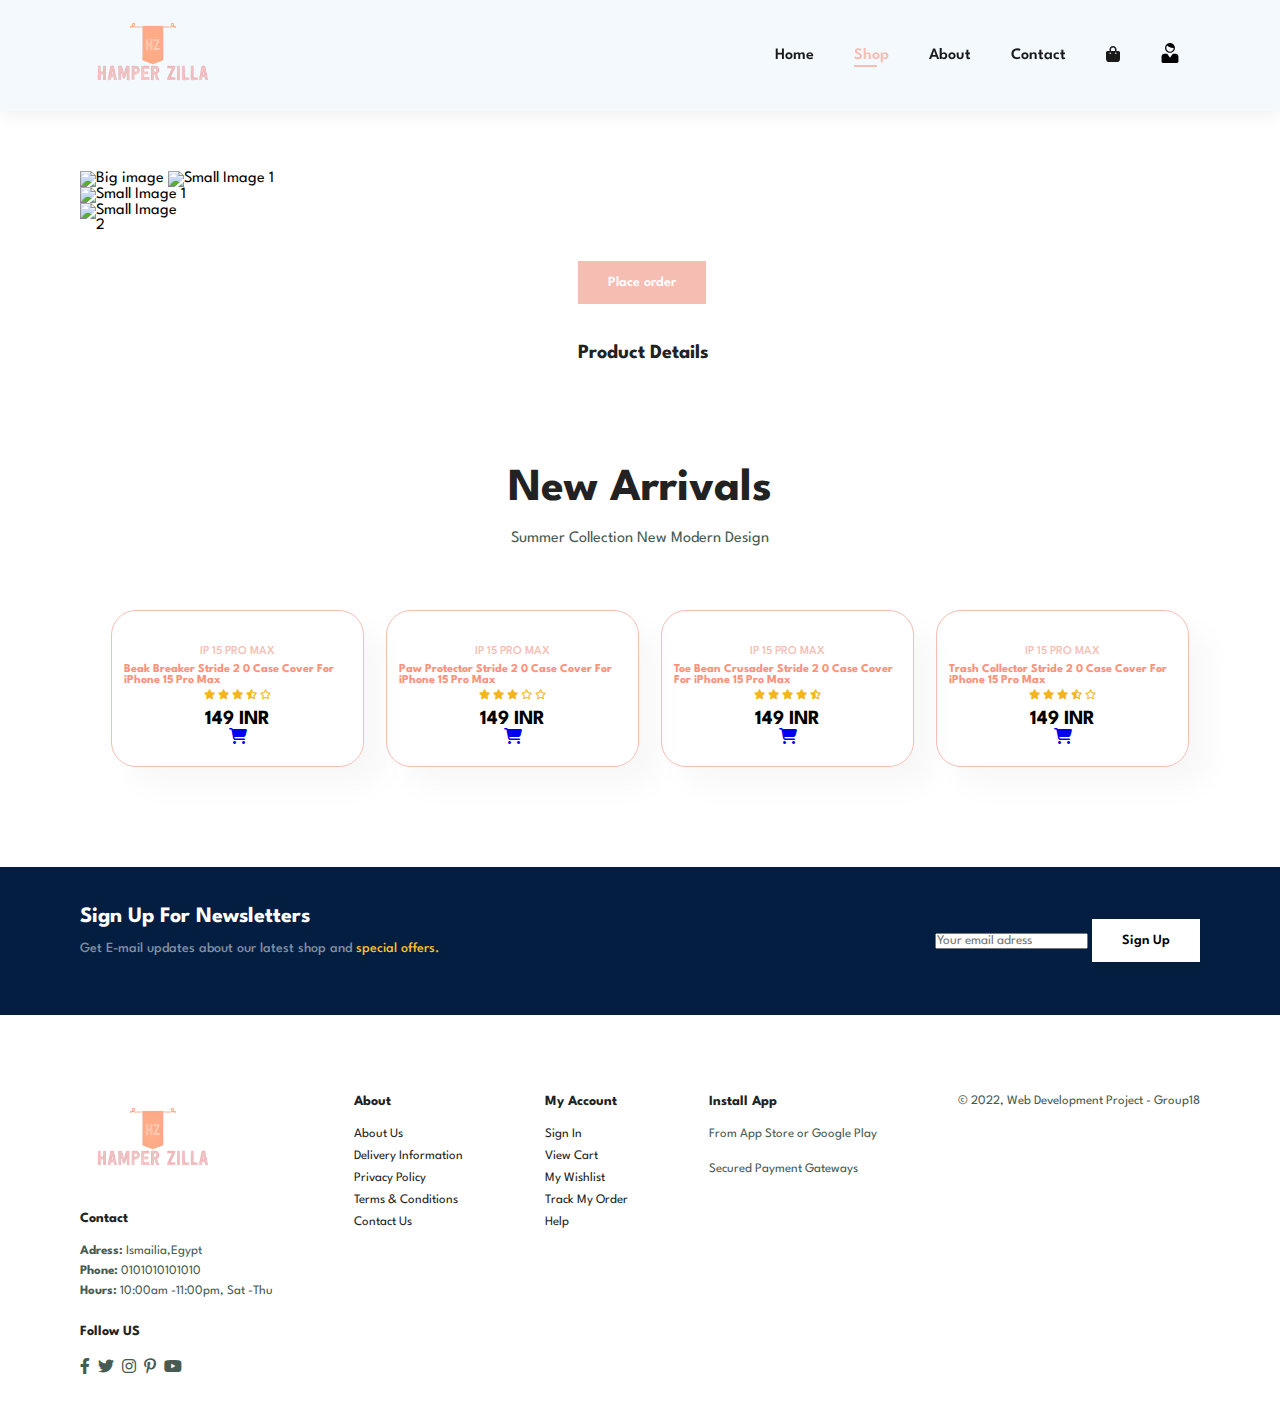
==== sproduct.html @ e601356d "fist move" ====
<!DOCTYPE html>
<html lang="en">
<!-- =================================================================================== -->
<!--        Home Page   -->
<!-- =================================================================================== -->

<head>
  <meta charset="UTF-8" />
  <meta http-equiv="X-UA-Compatible" content="IE=edge" />
  <meta name="viewport" content="width=device-width, initial-scale=1.0" />
  <title>wrapcase</title>
  <!-- Font Awesome Library -->
  <!-- <link rel="stylesheet" href="https://cdnjs.cloudflare.com/ajax/libs/font-awesome/6.2.1/css/all.min.css" /> -->
  <link rel="stylesheet" href="css/all.min.css" />
  <!-- Css -->
  <link rel="stylesheet" href="style.css" />
  <!--  -->
</head>

<body>
  <header>
    <a href="index.html" class="logo"><img src="img/logo.png" alt="" class="logo" /></a>
    <nav>
      <ul id="navbar">
        <li><a href="index.html">Home</a></li>
        <li><a href="shop.html" class="active">Shop</a></li>
        <li><a href="about.html">About</a></li>
        <li><a href="contact.html">Contact</a></li>
        <li id="lg-bag">
          <a href="cart.html"><i class="fa fa-bag-shopping"></i></a>
        </li>
        <li><a href="login.html"><svg fill="#000000" version="1.1" id="Capa_1" xmlns="http://www.w3.org/2000/svg" xmlns:xlink="http://www.w3.org/1999/xlink" width="20" height="20" viewBox="0 0 575.616 575.616" xml:space="preserve">
          <g>
              <g>
                  <path d="M429.248,141.439C429.248,63.33,365.985,0,287.808,0c-78.109,0-141.439,63.33-141.439,141.439
                      c0,78.11,63.33,141.439,141.439,141.439C365.988,282.878,429.248,219.549,429.248,141.439z M181.727,144.499
                      c0,0-4.079-40.12,24.82-70.72c20.34,20.389,81.261,70.72,187.342,70.72c0,58.498-47.586,106.081-106.081,106.081
                      S181.727,202.994,181.727,144.499z"/>
                  <path d="M45.049,391.68v62.559v80.919c0,22.365,18.136,40.459,40.459,40.459h404.6c22.365,0,40.459-18.097,40.459-40.459v-80.919
                      V391.68c0-44.688-36.193-80.919-80.919-80.919H377.91c-5.07,0-11.46,3.422-14.271,7.639l-70.735,99.982
                      c-2.812,4.22-7.372,4.22-10.184,0l-70.738-99.986c-2.812-4.22-9.202-7.638-14.272-7.638h-71.742
                      C81.319,310.758,45.049,346.991,45.049,391.68z"/>
              </g>
          </g>
          </svg></a></li>
        <a href="#" id="close"><i class="fa-solid fa-xmark"></i></a>
      </ul>
    </nav>
    <div id="mobile">
      <a href="cart.html"><i class="fa fa-bag-shopping"></i></a>
      <i id="bar" class="fas fa-outdent"></i>
    </div>
  </header>

  <!-- ===================== -->
  <!--   Prodetails Section    -->
  <!-- ===================== -->
  <section id="prodetails" class="section-p1">
    <div class="single-pro-image">
        <img id="product-image" src="" alt="Big image">
        <img id="smallimg-1" src="" alt="Small Image 1">
        <div class="small-img-group">
            <div class="small-img-col">
              <img id="smallimg-1" src="" alt="Small Image 1">
              <img id="smallimg-2" src="" alt="Small Image 2">
            </div>
        </div>
    </div>


    <div class="single-pro-details">
      <h4 id="product-name"></h4>
      <h2 id="product-category"></h2>
      <button class="normal" onclick="">Place order</button>
      <h4>Product Details</h4>
      <h2 id="product-discription"></h2>
    </div>
  </section>
  <section id="product1" class="section-p1">
    <h2>New Arrivals</h2>
    <p class="heading">Summer Collection New Modern Design</p>
    <div class="pro-container">
        <div class="pro">
            <img src="img/products/n1.jpg" alt="">
            <div class="des">
                <span>IP 15 PRO MAX</span>
                <h5>Beak Breaker Stride 2 0 Case Cover For iPhone 15 Pro Max</h5>
                <div class="star">
                    <i class="fas fa-star"></i>
                    <i class="fas fa-star"></i>
                    <i class="fas fa-star"></i>
                    <i class="fa-solid fa-star-half-stroke"></i>
                    <i class="fa-regular fa-star"></i>
                </div>
                <h4>149 INR</h4>
                <a href="#"><i class="fa-solid fa-cart-shopping cart"></i></a>
            </div>
        </div>
        <div class="pro">
            <img src="img/products/n2.jpg" alt="">
            <div class="des">
                <span>IP 15 PRO MAX</span>
                <h5>Paw Protector Stride 2 0 Case Cover For iPhone 15 Pro Max</h5>
                <div class="star">
                    <i class="fas fa-star"></i>
                    <i class="fas fa-star"></i>
                    <i class="fas fa-star"></i>
                    <i class="fa-regular fa-star"></i>
                    <i class="fa-regular fa-star"></i>
                </div>
                <h4>149 INR</h4>
                <a href="#"><i class="fa-solid fa-cart-shopping cart"></i></a>
            </div>
        </div>
        <div class="pro">
            <img src="img/products/n3.jpg" alt="">
            <div class="des">
                <span>IP 15 PRO MAX</span>
                <h5>Toe Bean Crusader Stride 2 0 Case Cover For iPhone 15 Pro Max</h5>
                <div class="star">
                    <i class="fas fa-star"></i>
                    <i class="fas fa-star"></i>
                    <i class="fas fa-star"></i>
                    <i class="fas fa-star"></i>
                    <i class="fa-solid fa-star-half-stroke"></i>
                </div>
                <h4>149 INR</h4>
                <a href="#"><i class="fa-solid fa-cart-shopping cart"></i></a>
            </div>
        </div>
        <div class="pro">
            <img src="img/products/n4.jpg" alt="">
            <div class="des">
                <span>IP 15 PRO MAX</span>
                <h5>Trash Collector Stride 2 0 Case Cover For iPhone 15 Pro Max</h5>
                <div class="star">
                    <i class="fas fa-star"></i>
                    <i class="fas fa-star"></i>
                    <i class="fas fa-star"></i>
                    <i class="fa-solid fa-star-half-stroke"></i>
                    <i class="fa-regular fa-star"></i>
                </div>
                <h4>149 INR</h4>
                <a href="#"><i class="fa-solid fa-cart-shopping cart"></i></a>
            </div>
        </div>
  </section>

  <!-- ===================== -->
  <!--   Newsletter    -->
  <!-- ===================== -->
  <section id="newsletter" class="section-p1 section-m1">
    <div class="newstext">
      <h4>Sign Up For Newsletters</h4>
      <p>
        Get E-mail updates about our latest shop and
        <span>special offers.</span>
      </p>
    </div>
    <div class="form">
      <input type="text" placeholder="Your email adress" />
      <a href="login.html">
        <button class="normal">Sign Up</button>
      </a>
    </div>
  </section>

  <!-- ===================== -->
  <!-----       Footer -------->
  <!-- ===================== -->
  <footer class="section-p1">
    <div class="col">
      <img src="img/logo.png" alt="" class="logo" />
      <h4>Contact</h4>
      <p><strong>Adress:</strong> Ismailia,Egypt</p>
      <p><strong>Phone:</strong> 0101010101010</p>
      <p><strong>Hours:</strong> 10:00am -11:00pm, Sat -Thu</p>
      <div class="icon follow">
        <h4>Follow US</h4>
        <i class="fab fa-facebook-f"></i>
        <i class="fab fa-twitter"></i>
        <i class="fab fa-instagram"></i>
        <i class="fab fa-pinterest-p"></i>
        <i class="fab fa-youtube"></i>
      </div>
    </div>
    <div class="col">
      <h4>About</h4>
      <a href="#">About Us</a>
      <a href="#">Delivery Information</a>
      <a href="#">Privacy Policy</a>
      <a href="#">Terms & Conditions</a>
      <a href="#">Contact Us</a>
    </div>
    <div class="col">
      <h4>My Account</h4>
      <a href="#">Sign In</a>
      <a href="#">View Cart</a>
      <a href="#">My Wishlist</a>
      <a href="#">Track My Order</a>
      <a href="#">Help</a>
    </div>
    <div class="col install">
      <h4>Install App</h4>
      <p>From App Store or Google Play</p>
      <div class="row">
        <img src="img/pay/app.jpg" alt="" />
        <img src="img/pay/play.jpg" alt="" />
      </div>
      <p>Secured Payment Gateways</p>
      <img src="img/pay/pay.png" alt="" />
    </div>
    <div class="copyright">
      <p>&copy; 2022, Web Development Project - Group18</p>
    </div>
  </footer>

  <!-- ===================== -->
  <!-----     Replacing images  -------->
  <!-- ===================== -->

  <!-- <script>
    document.getElementById('product-image').src = product.image;
    var smallimg1 = document.getElementById("smallimg-1");
    var smallimg2 = document.getElementById("smallimg-2");
  
    smallimg1.onclick = function () {
      MainImg.src = smallimg1.src;
    };
    smallimg2.onclick = function () {
      MainImg.src = smallimg2.src;
    };
  </script> -->
  <!-- ============================================================================================================ -->
  <script src="script.js"></script>
</body>

</html>
---- style.css ----
@import url("https://fonts.googleapis.com/css2?family=League+Spartan:wght@100;200;300;400;500;600;700;800;900&display=swap");
* {
  margin: 0;
  padding: 0;
  box-sizing: border-box;
  font-family: "League Spartan", sans-serif;
}
a {
  text-decoration: none;
}
ul {
  list-style: none;
}
h1 {
  font-size: 50px;
  line-height: 64px;
  color: #222;
}
h2 {
  font-size: 46px;
  line-height: 54px;
  color: #222;
}
h4 {
  font-size: 20px;
  color: #222;
}
h6 {
  font-weight: 700;
  font-size: 12px;
}
p {
  font-size: 16px;
  color: #465b52;
  margin: 15px 0 20px 0;
}
.section-p1 {
  padding: 40px 80px;
}
.section-m1 {
  margin: 40px 0;
}
button.normal {
  font-size: 14px;
  font-weight: 600;
  color: #000;
  padding: 15px 30px;
  background-color: #fff;
  cursor: pointer;
  outline: none;
  border: none;
  transition: 0.2s;
}
button.white {
  font-size: 13px;
  font-weight: 600;
  color: #fff;
  padding: 11px 18px;
  background-color: transparent;
  cursor: pointer;
  outline: none;
  border: 1px solid #e9ecef;
  transition: 0.2s;
}
.overlay {
  position: absolute;
  left: 0;
  top: 0;
  width: 100%;
  height: 100%;
  background-color: rgb(0 0 0 / 35%);
  z-index:1;
}
.content {
  z-index: 1000;
}
body {
  width: 100%;
}
.logo {
  width: 150px;
}

.container p{
  align-items: center;
  font-size: xx-large;
}
/* =============================================================================================================================*/
/* =============================================================================================================================*/
/*  */
/*                                                Home Page   
/*  */
/* =============================================================================================================================*/
/* =============================================================================================================================*/

/* ======================== */
/* -------   Header ------- */
/* ========================= */

header {
  display: flex;
  align-items: center;
  justify-content: space-between;
  box-shadow: 0 5px 15px rgba(0, 0, 0, 0.06);
  /* background-color: #e3e6f3; */
  background-color: rgb(243 249 252);

  padding: 10px 80px;
  z-index: 999;
  position: sticky;
  top: 0;
  left: 0;
}
#navbar {
  display: flex;
  align-items: center;
  justify-content: center;
  align-content: center;
}
#navbar.active {
  right: 0;
}
#navbar li {
  list-style: none;
  padding: 0 20px;
  position: relative;
}
#navbar li a {
  text-decoration: none;
  color: #1a1a1a;
  font-size: 16px;
  font-weight: 600;
  transition: 0.3s ease;
}
#navbar li a:hover,
#navbar li a.active {
  color: #f6bdb2;
}
#navbar li a.active::after,
#navbar li a:hover::after {
  content: " ";
  width: 30%;
  height: 2px;
  background-color: #f6bdb2;
  position: absolute;
  bottom: -4px;
  left: 20px;
}
#mobile {
  display: none;
  align-items: center;
}
#close {
  display: none;
}
/* ========================= */
/* -----    Hero Section -- */
/* ========================= */
#hero {
  /* background-image: url("../img/hero4.png"); */
  background-image: url("img/home.jpg");
  background-repeat: no-repeat;
  height: 90vh;
  width: 100%;
  background-size: cover;
  background-position: top 25% right 0;
  padding: 0 80px;
  display: flex;
  flex-direction: column;
  align-items: flex-start;
  justify-content: center;
}
#hero h4 {
  margin-bottom: 15px;
}
#hero h2 {
  color: #b09239;
}
#hero h1  {
  color: #b09239;
}
#hero p {
  margin-bottom: 48px;
}
#hero button {
  /* background-image: url(../img/button.png); */
  /* padding: 14px 80px 14px 65px; */
  padding: 14px 60px;
  border: 0;
  /* background-color:transparent; */
  background-color: rgb(243 249 252);
  background-color: rgb(237 248 254 / 96%);
  /* box-shadow: 20px 20px 30px rgb(0 0 0 / 30%); */
  border-radius: 3px;
  color: #f6bdb2;
  background-repeat: no-repeat;
  font-weight: 700;
  font-size: 15px;
  cursor: pointer;
  transition: 0.5s ease;
}
#hero button:hover {
  background-color: #f6bdb2;
  color: #fff;
}
/* ==============================*/
/* -----  Products Section ---- */
/* =============================*/
#product1 {
  text-align: center;
}
.heading {
  margin-bottom: 64px;
}
.pro-container {
  
  display: flex;
  justify-content: space-around;
  padding-left: 20px;
  align-items: stretch;
  flex-wrap: wrap;
}
#product1 button{
  padding: 14px 60px;
  border: 1px solid #f6bdb2;
  background-color: #fb9885;
  box-shadow: 10px 10px 20px #f6bdb2;
  border-radius: 3px;
  color: #ffffff;
  background-repeat: no-repeat;
  font-weight: 700;
  font-size: 15px;
  cursor: pointer;
  transition: 0.5s ease;
}
#product1 button:hover {
  background-color: #ffffff;
  color: #f6bdb2;
}
#product1 .pro {
  width: 23%;
  min-width: 250px;
  padding: 10px 12px;
  border: 1px solid #f6bdb2;
  border-radius: 25px;
  cursor: pointer;
  box-shadow: 20px 20px 30px rgba(0, 0, 0, 0.03);
  transition: 0.3s ease;
  margin-bottom: 20px;
}
#product1 .pro:hover {
  box-shadow: 20px 20px 30px #f6bdb2;
  scale: 1.02;
}
#product1 .pro img {
  width: 100%;
  border-radius: 20px;
}

#product1 .pro .des {
  text-align: start;
  padding: 10px 0;
  position: relative;
  display: flex;
  align-items: center;
  flex-direction: column;
}
#product1 .pro .des span {
  color: #f6bdb2;
  font-weight: 500;
  font-size: 12px;
}
#product1 .pro .des h5 {
  padding-top: 7px;
  font-size: 12px;
  color: #ff917b;
  margin-bottom: 3px;
}

#product1 .pro .des .star {
  color: rgb(243, 181, 25);
  font-size: 10px;
  margin-bottom: 10px;
}
#product1 .pro .des h4 {
  font-size: 20px;
  font-weight: 700;
  color: #000000;
}
/* ==============================*/
/* ---------  Banner ----------- */
/* =============================*/
#banner {
  background-image: url();
  width: 100%;
  height: 40vh;
  background-position: center;
  display: flex;
  flex-direction: column;
  align-items: center;
  justify-content: center;
  position: relative;
}
#banner h4 {
  color: #fff;
  font-size: 16px;
  /* padding: 30px 0; */
  font-weight: 500;
  margin-bottom: 10px;
}
#banner h2 {
  color: #fff;
  font-size: 30px;
  margin-bottom: 10px;
  position: relative;
}
#banner h2 span {
  color: #ef3636;
}
#banner button:hover {
  background-color: #f6bdb2;
  color: #e9ecef;
}
/* ==============================*/
/* -----  Features Section ---- */
/* =============================*/
#sm-banner {
  display: grid;
  grid-template-columns: repeat(2, 1fr);
  gap: 30px;
  padding-bottom: 0;
  margin-bottom: 20px;
  /* display: flex;
  justify-content: space-between;
  flex-wrap: wrap; */
}
#sm-banner .banner-box {
  /* min-width: 550px; */
  height: 50vh;
  background-image: url();
  background-position: center;
  background-size: cover;
  display: flex;
  flex-direction: column;
  align-items: flex-start;
  justify-content: center;
  padding: 30px;
  transition: 0.3s ease;
  color: #e9ecef;
  position: relative;
}
.banner-content {
  display: flex;
  flex-direction: column;
  align-items: flex-start;
  justify-content: center;
  padding: 30px;
  transition: 0.3s ease;
  color: #e9ecef;
}
#sm-banner .banner-box:nth-child(2) {
  background-image: url("");
}
#sm-banner .banner-box:hover {
  scale: 1.01;
}
#sm-banner h4 {
  color: #e9ecef;
  font-size: 20px;
  font-weight: 300;
}
#sm-banner h2 {
  color: #e9ecef;
  font-size: 28px;
  font-weight: 600;
}
#sm-banner .banner-box button {
  margin-top: 18px;
}
#sm-banner .banner-box button:hover {
  background: #f6bdb2;
  border: 1px solid #f6bdb2;
}
#banner3 {
  display: grid;
  grid-template-columns: repeat(3, 1fr);
  column-gap: 20px;
  padding-top: 0;
  /* margin-top: 0; */
}

#banner3 .banner-box {
  /* min-width: 580px; */
  height: 30vh;
  background-image: url();
  background-size: cover;
  background-position: center;
  display: flex;
  flex-direction: column;
  align-items: flex-start;
  justify-content: center;
  padding: 20px;
  transition: 0.3s ease;
  color: #e9ecef;
  position: relative;
}

#banner3 .banner-box:hover {
  scale: 1.01;
}

#banner3 .banner-box:nth-child(2) {
  background-image: url("");
}
#banner3 .banner-box:nth-child(3) {
  background-image: url("");
}
#banner3 h2 {
  color: #e9ecef;
  font-weight: 900;
  font-size: 22px;
}
#banner3 h3 {
  color: #e9ecef;
  font-size: 15px;
  font-weight: 600;
}
/* ==============================*/
/* -----  Newsletters       ---- */
/* =============================*/
#newsletter {
  display: flex;
  align-items: center;
  justify-content: space-between;
  flex-wrap: wrap;
  background-image: url("");
  background-repeat: no-repeat;
  background-position: 20% 30%;
  background-color: #041e42;
}
#newsletter h4 {
  color: #fff;
  font-size: 22px;
  font-weight: 700;
}
#newsletter p {
  color: #818ea0;
  font-size: 14px;
  font-weight: 500;
}
#newsletter p span {
  color: #ffbd27;
}
#newsletter .newsletterbutton{
  display: flex;
}
#newsletter .login button {
  background: #ffffff;
  color: #000000;
  white-space: nowrap;
  border-top-left-radius: 4px;
  border-bottom-left-radius: 4px;
  border-top-right-radius: 4px;
  border-bottom-right-radius: 4px;
  height: 50px;
  margin-right: 10px;
}
#newsletter .signup button {
  background: #f6bdb2;
  color: #fff;
  white-space: nowrap;
  border-top-left-radius: 4px;
  border-bottom-left-radius: 4px;
  border-top-right-radius: 4px;
  border-bottom-right-radius: 4px;
  height: 50px;
}
/* ==============================*/
/* -----------  Footer   ------- */
/* =============================*/
footer {
  display: flex;
  flex-wrap: wrap;
  justify-content: space-between;
  /* align-items: center; */
  padding-bottom: 20px !important;
}
footer .col {
  display: flex;
  flex-direction: column;
  align-items: flex-start;
  margin-bottom: 20px;
}
footer .logo {
  margin-bottom: 30px;
}
footer h4 {
  font-size: 14px;
  margin-bottom: 20px;
}
footer p {
  font-size: 13px;
  margin: 0 0 8px 0;
}
footer a {
  font-size: 13px;
  text-decoration: none;
  color: #222;
  margin-bottom: 10px;
}
footer .follow {
  margin-top: 20px;
}
footer .follow i {
  color: #465b52;
  margin-right: 4px;
  cursor: pointer;
}
footer .follow i:hover,
footer a:hover {
  color: #f6bdb2;
}

/* =============================================================================================================================*/
/* =============================================================================================================================*/
/*  */
/*                                                Shop Page   
/*  */
/* =============================================================================================================================*/
/* =============================================================================================================================*/

/* ======================== */
/* -------   Header ------- */
/* ========================= */
#page-header {
  background-image: url("img/banner/b1.jpg");
  width: 100%;
  height: 40vh;
  background-size: cover;
  display: flex;
  justify-content: center;
  text-align: center;
  flex-direction: column;
  padding: 14px;
}
#page-header h2,
#page-header p {
  color: white;
}
#paginition {
  text-align: center;
}
#paginition a {
  text-decoration: none;
  background-color: #f6bdb2;
  padding: 15px 20px;
  border-radius: 4px;
  color: white;
  font-weight: 600;
}
#paginition a i {
  font-size: 16px;
  font-weight: 600;
}
/* =============================================================================================================================*/
/*  */
/*                                                Sproduct.html   
/*  */
/* =============================================================================================================================*/
/* ======================== */
/* -------Single Product ------- */
/* ========================= */
#prodetails {
  display: flex;
  margin-top: 20px;
}

#prodetails .single-pro-image {
  width: 40%;
  margin-right: 50px;
}

.small-img-group {
  display: flex;
  justify-content: space-between;
}

.small-img-col {
  flex-basis: 24%;
  cursor: pointer;
}

#prodetails .single-pro-details {
  width: 50%;
  padding-top: 30px;
}
#prodetails .single-pro-details h4 {
  padding: 40px 0 20px 0;
}
#prodetails .single-pro-details h2 {
  font-size: 26px;
}
#prodetails .single-pro-details select {
  display: block;
  padding: 5px 10px;
  margin-bottom: 10px;
}

#prodetails .single-pro-details input {
  width: 50px;
  height: 47px;
  padding-left: 10px;
  font-size: 16px;
  margin-right: 10px;
}

#prodetails .single-pro-details button {
  background-color: #f6bdb2;
  color: white;
}
#prodetails .single-pro-details :focus {
  outline: none;
}

#prodetails .single-pro-details span {
  line-height: 25px;
}

#product-image {
  width: 80%;
}

#product-smallimg{
  height: 100px;
  width: 100px;
}
















/* =============================================================================================================================*/
/* =============================================================================================================================*/
/*  */
/*                                                Contact Page   
/*  */
/* =============================================================================================================================*/
#contact-details {
  display: flex;
  align-items: center;
  justify-content: space-between;
  padding: 40px 60px;
  gap: 45px;
}
#contact-details .details {
  width: 40;
}
#contact-details .details span,
#form-details form span {
  font-size: 12px;
}
#contact-details .details h2,
#form-details form h2 {
  font-size: 26px;
  line-height: 36px;
  padding: 20px 0;
}
#contact-details .details h3 {
  font-size: 16px;
  padding-bottom: 15px;
}
#contact-details .details li {
  list-style: none;
  display: flex;
  padding: 10px 0;
}
#contact-details .details li i {
  font-size: 14px;
  padding-right: 22px;
}
#contact-details .details li p {
  margin: 0px;
  font-size: 14px;
}
#contact-details .map {
  width: 55%;
  height: 400px;
}
#contact-details .map iframe {
  width: 100%;
  height: 100%;
}
#form-details {
  display: flex;
  justify-content: space-between;
  align-items: center;
  margin: 30px;
  padding: 60px;
  border: 1px solid #e1e1e1;
  gap: 30px;
}

#form-details form {
  width: 65%;
  display: flex;
  flex-direction: column;
  align-items: flex-start;
}
#form-details form input,
#form-details form textarea {
  width: 100%;
  padding: 12px 15px;
  outline: none;
  margin-bottom: 20px;
  border: 1px solid #e1e1e1;
}
#form-details form button {
  background-color: #f6bdb2;
  color: #fff;
}
#form-details .people div {
  padding-bottom: 20px;
  display: flex;
  align-items: flex-end;
  margin-bottom: 32px;
  justify-content: center;
}
#form-details .people div img {
  width: 20%;
  object-fit: cover;
  margin-right: 15px;
}
#form-details .people div p {
  margin: 0;
  font-size: 13px;
  line-height: 1.3;
}

#form-details.people div p span {
  display: block;
  font-size: 16px;
  font-weight: 600;
  color: #000;
}

/* =============================================================================================================================*/
/* =============================================================================================================================*/
/*  */
/*                                                Responsive   
/*  */
/* =============================================================================================================================*/
/* =============================================================================================================================*/

@media (max-width: 1024px) {
  #product1 .pro {
    min-width: 230px;
    width: 45%;
  }
  #prodetails {
    display: flex;
    flex-direction: column;
    /* align-items: center; */
    width: 100%;
  }

  #prodetails .single-pro-image {
    width: 80%;
    margin-right: 0px;
    margin-bottom: 30px;
  }

  #prodetails .single-pro-details {
    width: 100%;
  }
  #prodetails .single-pro-details h6 {
    font-size: 16px;
  }
  #prodetails .single-pro-details h4 {
    font-size: 32px;
  }
  /* contact */
  #contact-details {
    flex-direction: column;
  }
  #contact-details .details {
    width: 100%;
    margin-bottom: 30px;
  }
  #contact-details .map {
    width: 100%;
  }
  #form-details {
    margin: 10px;
    padding: 40px;
    flex-wrap: wrap;
  }
  #form-details form {
    width: 80%;
    margin-bottom: 30px;
  }
  #form-details .people {
    margin-top: 30px;
  }
  #form-details .people div {
    margin-bottom: 32px;
    display: flex;
    gap: 30px;
    align-items: center;
  }
  #form-details .people div:last-child {
    margin-bottom: 0;
  }
  #form-details .people div img {
    margin-bottom: 14px;
    width: 20%;
  }
  #form-details .people div p {
    line-height: 1.4;
  }
}
/* ===================================================================== */
/*                                Medium Screens */
/* =======================================================================*/
@media (max-width: 890px) {
  .section-p1 {
    padding: 40px;
  }
  #hero {
    padding: 0px 10px 200px;
    background-image: url("img/home midtomob.jpg");
  }
  #navbar {
    display: flex;
    flex-direction: column;
    align-items: flex-start;
    justify-content: flex-start;
    position: fixed;
    top: 0;
    right: -300px;
    background-color: #e4ebf4;
    height: 100vh;
    width: 300px;
    box-shadow: 0 40px 60px rgba(0, 0, 0, 0.1);
    padding: 80px 0 0 10px;
    transition: 0.3s;
  }
  #navbar li {
    margin-bottom: 25px;
  }
  #mobile {
    display: flex;
    align-items: center;
  }
  #mobile i {
    color: #1a1a1a;
    font-size: 24px;
    padding-left: 20px;
    cursor: pointer;
  }
  #close {
    display: initial;
    position: absolute;
    top: 30px;
    left: 20px;
    color: #222;
    font-size: 24px;
  }
  #lg-bag {
    display: none;
  }
  #hero {
    padding: 0px 10px 200px;
    background-image: url("img/home mid.jpg");
  }
  #feature {
    grid-template-columns: repeat(3, 1fr);
    justify-content: center;
  }
  /* .pro-container {
    grid-template-columns: repeat(2, 1fr);
    column-gap: 32px;
  } */
  #product1 .pro {
    min-width: 45%;
  }
  #banner {
    height: 30vh;
  }
  #sm-banner {
    /* min-width: 100%;
    height: 30vh; */

    grid-template-columns: repeat(1, 1fr);
    row-gap: 10px;
    /* height: 20vh; */
  }
  #sm-banner .banner-box {
    height: 30vh;
  }
  #banner3 {
    /* padding: 0 40px; */
    grid-template-columns: repeat(2, 1fr);
    column-gap: 10px;
    row-gap: 10px;
  }
  #newsletter {
    flex-direction: column;
    text-align: center;
  }
  #newsletter .form {
    /* display: flex; */
    width: 70%;
  }
  /********************************************************/
  /*****************   Product page        ****************/
  /********************************************************/
  #prodetails {
    display: flex;
    flex-direction: column;
    /* align-items: center; */
    width: 100%;
  }

  #prodetails .single-pro-image {
    width: 95%;
    margin-right: 0px;
  }

  #prodetails .single-pro-details {
    width: 100%;
  }
  #prodetails .single-pro-details h6 {
    font-size: 16px;
  }
  #prodetails .single-pro-details h4 {
    font-size: 32px;
  }
/******************************************************/
  /*****************   Contact page        ****************/
  /********************************************************/
  #form-details {
    padding: 40px;
  }
  #form-details form {
    width: 50%;
  }
  #contact-details {
    flex-direction: column;
  }
  #contact-details .details {
    width: 100%;
    margin-bottom: 30px;
  }
  #contact-details .map {
    width: 100%;
  }
  #form-details {
    margin: 10px;
    padding: 40px;
    flex-wrap: wrap;
    margin-top: 48px;
  }
  #form-details form {
    width: 100%;
    margin-bottom: 30px;
  }
  #form-details .people {
    margin-top: 30px;
  }
  #form-details .people div {
    margin-bottom: 16px;
    display: flex;
    gap: 30px;
    align-items: center;
  }
  #form-details .people div:last-child {
    margin-bottom: 0;
  }
  #form-details .people div img {
    margin-bottom: 14px;
    width: 20%;
  }
  #form-details .people div p {
    line-height: 1.4;
  }
}
/* ===================================================================== */
/*                                Medium to Mobile                       */
/* ======================================================================*/
@media (max-width: 620px) {
  .section-p1 {
    padding: 40px;
  }
  #navbar {
    display: flex;
    flex-direction: column;
    align-items: flex-start;
    justify-content: flex-start;
    position: fixed;
    top: 0;
    right: -300px;
    background-color: #e4ebf4;
    height: 100vh;
    width: 300px;
    box-shadow: 0 40px 60px rgba(0, 0, 0, 0.1);
    padding: 80px 0 0 10px;
    transition: 0.3s;
  }
  #navbar li {
    margin-bottom: 25px;
  }
  #mobile {
    display: flex;
    align-items: center;
  }
  #mobile i {
    color: #1a1a1a;
    font-size: 24px;
    padding-left: 20px;
    cursor: pointer;
  }
  #close {
    display: initial;
    position: absolute;
    top: 30px;
    left: 20px;
    color: #222;
    font-size: 24px;
  }
  #lg-bag {
    display: none;
  }
  #hero {
    padding: 0px 10px 200px;
    background-image: url("img/home midtomob.jpg");
  }
  #feature {
    grid-template-columns: repeat(3, 1fr);
    justify-content: center;
  }
  /* .pro-container {
    grid-template-columns: repeat(2, 1fr);
    column-gap: 32px;
  } */
  #product1 .pro {
    min-width: 45%;
  }
  #banner {
    height: 30vh;
  }
  #sm-banner {
    /* min-width: 100%;
    height: 30vh; */

    grid-template-columns: repeat(1, 1fr);
    row-gap: 10px;
    /* height: 20vh; */
  }
  #sm-banner .banner-box {
    height: 30vh;
  }
  #banner3 {
    /* padding: 0 40px; */
    grid-template-columns: repeat(2, 1fr);
    column-gap: 10px;
    row-gap: 10px;
  }
  #newsletter {
    flex-direction: column;
    text-align: center;
  }
  #newsletter .form {
    /* display: flex; */
    width: 70%;
  }
  /********************************************************/
  /*****************   Product page        ****************/
  /********************************************************/
  #prodetails {
    display: flex;
    flex-direction: column;
    /* align-items: center; */
    width: 100%;
  }

  #prodetails .single-pro-image {
    width: 95%;
    margin-right: 0px;
  }

  #prodetails .single-pro-details {
    width: 100%;
  }
  #prodetails .single-pro-details h6 {
    font-size: 16px;
  }
  #prodetails .single-pro-details h4 {
    font-size: 32px;
  }
  /********************************************************/
  /*****************   Contact page        ****************/
  /********************************************************/
  #form-details {
    padding: 40px;
  }
  #form-details form {
    width: 50%;
  }
  #contact-details {
    flex-direction: column;
  }
  #contact-details .details {
    width: 100%;
    margin-bottom: 30px;
  }
  #contact-details .map {
    width: 100%;
  }
  #form-details {
    margin: 10px;
    padding: 40px;
    flex-wrap: wrap;
    margin-top: 48px;
  }
  #form-details form {
    width: 100%;
    margin-bottom: 30px;
  }
  #form-details .people {
    margin-top: 30px;
  }
  #form-details .people div {
    margin-bottom: 16px;
    display: flex;
    gap: 30px;
    align-items: center;
  }
  #form-details .people div:last-child {
    margin-bottom: 0;
  }
  #form-details .people div img {
    margin-bottom: 14px;
    width: 20%;
  }
  #form-details .people div p {
    line-height: 1.4;
  }
}
/* ================================================================================= */
/* ---------------                      Mobile              ------------------------ */
/* ==================================================================================*/
@media (max-width: 477px) {
  .pro-container{
    display: grid;
  grid-template-columns: repeat(2, 1fr);
  column-gap: 18px;
  row-gap: 20px;
  }
  .section-p1 {
    padding: 20px;
  }
  header {
    padding: 10px 30px;
  }
  h1 {
    font-size: 38px;
  }
  h2 {
    font-size: 32px;
  }
  #hero h4 {
    font-size: 40px;
  }
  #hero {
    padding: 0px 10px 200px;
    background-image: url("img/home mob.jpg");
  }
  #feature {
    grid-template-columns: repeat(2, 1fr);
    row-gap: 0;
    justify-content: center;
  }

  #product1 .pro {
    width: 90%;
  }
  #banner {
    padding: 10px;
    height: 40vh;
    text-align: center;
  }
  #sm-banner h2 {
    font-size: 20px;
  }
  #sm-banner h4 {
    font-size: 12px;
  }
  #sm-banner button {
    padding: 9px 14px;
  }
  #sm-banner {
    /* min-width: 100%;
    height: 30vh; */

    grid-template-columns: repeat(1, 1fr);
    row-gap: 10px;
    /* height: 20vh; */
  }
  #sm-banner .banner-box {
    height: 25vh;
  }
  #banner3 {
    /* padding: 0 40px; */
    grid-template-columns: repeat(1, 1fr);
    column-gap: 10px;
    row-gap: 10px;
  }
  #banner3 h2 {
    font-size: 20px;
  }
  #newsletter {
    flex-direction: column;
    text-align: center;
  }
  #newsletter p {
    font-size: 16px;
  }
  #newsletter .form {
    /* display: flex; */
    width: 100%;
  }
  footer.copyright {
    text-align: start;
  }

  /********************************************************/
  /*****************   Product page        ****************/
  /********************************************************/

  #prodetails {
    display: flex;
    flex-direction: column;
    /* align-items: center; */
    width: 100%;
  }

  #prodetails .single-pro-image {
    width: 95%;
    margin-right: 0px;
  }

  #prodetails .single-pro-details {
    width: 100%;
  }
  #prodetails .single-pro-details h6 {
    font-size: 16px;
  }
  #prodetails .single-pro-details h4 {
    font-size: 32px;
  }
}
  /********************************************************/
  /*****************   Contact page        ****************/
  /********************************************************/
  #contact-details {
    flex-direction: column;
  }
  #contact-details .details {
    width: 100%;
    margin-bottom: 30px;
  }
  #contact-details .map {
    width: 100%;
  }
  #form-details {
    margin: 10px;
    margin-top: 48px;
    padding: 30px 10px;
    flex-wrap: wrap;
  }
  #form-details form {
    width: 100%;
    margin-bottom: 30px;
  }
  #form-details .people {
    margin-top: 30px;
  }
  #form-details .people div {
    margin-bottom: 32px;
  }
  #form-details .people div:last-child {
    margin-bottom: 0;
  }
  #form-details .people div img {
    margin-bottom: 14px;
    width: 20%;
  }
  #form-details .people div p {
    line-height: 1.4;
  }
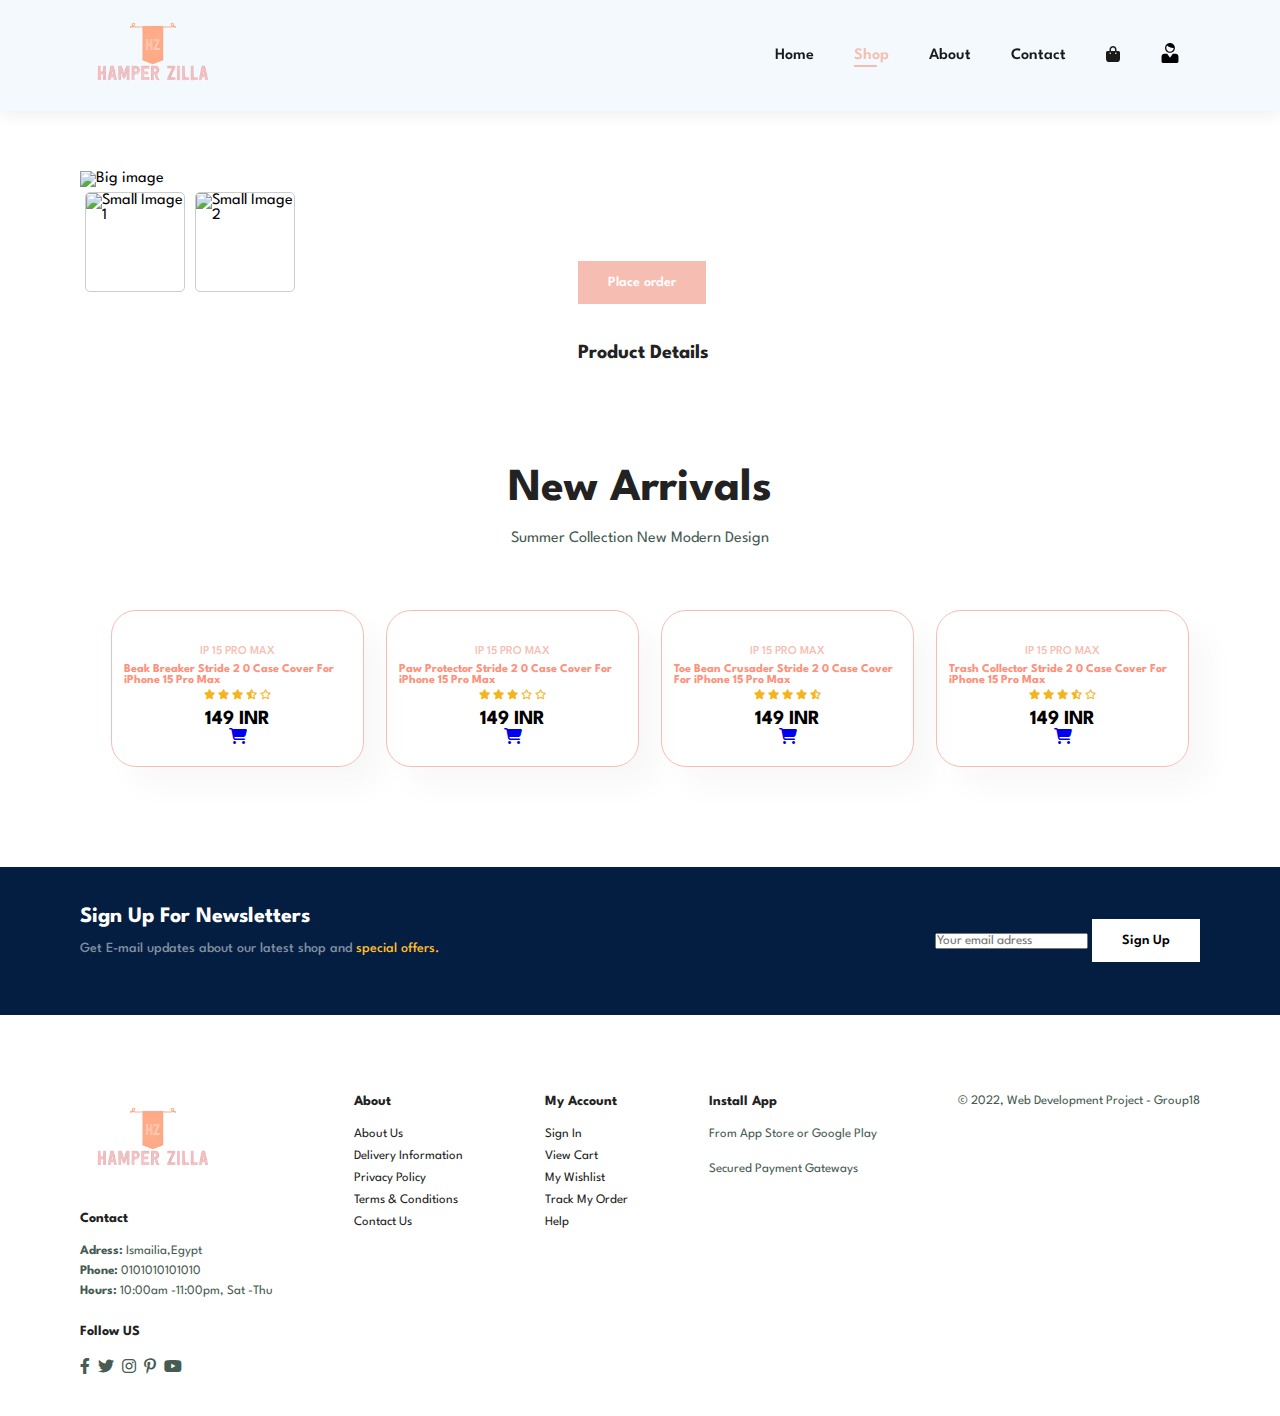
==== commit fc10ce18: "okay" ====
--- a/sproduct.html
+++ b/sproduct.html
@@ -58,7 +58,6 @@
   <section id="prodetails" class="section-p1">
     <div class="single-pro-image">
         <img id="product-image" src="" alt="Big image">
-        <img id="smallimg-1" src="" alt="Small Image 1">
         <div class="small-img-group">
             <div class="small-img-col">
               <img id="smallimg-1" src="" alt="Small Image 1">
@@ -71,6 +70,7 @@
     <div class="single-pro-details">
       <h4 id="product-name"></h4>
       <h2 id="product-category"></h2>
+      <span id="product-price"></span>
       <button class="normal" onclick="">Place order</button>
       <h4>Product Details</h4>
       <h2 id="product-discription"></h2>
@@ -219,8 +219,8 @@
   <!-----     Replacing images  -------->
   <!-- ===================== -->
 
-  <!-- <script>
-    document.getElementById('product-image').src = product.image;
+  <script>
+    var MainImg = document.getElementById("product-image");
     var smallimg1 = document.getElementById("smallimg-1");
     var smallimg2 = document.getElementById("smallimg-2");
   
@@ -230,7 +230,7 @@
     smallimg2.onclick = function () {
       MainImg.src = smallimg2.src;
     };
-  </script> -->
+  </script>
   <!-- ============================================================================================================ -->
   <script src="script.js"></script>
 </body>
--- a/style.css
+++ b/style.css
@@ -582,14 +582,26 @@
 
 .small-img-group {
   display: flex;
+  flex-direction: row;
   justify-content: space-between;
 }
 
 .small-img-col {
   flex-basis: 24%;
+  display: flex;
+  flex-direction: row;
   cursor: pointer;
 }
 
+.small-img-col img {
+  width: 100px;
+  height: 100px;
+  object-fit: cover;
+  margin: 5px;
+  border: 1px solid #ccc;
+  border-radius: 5px;
+  cursor: pointer;
+}
 #prodetails .single-pro-details {
   width: 50%;
   padding-top: 30px;
@@ -623,17 +635,14 @@
 }
 
 #prodetails .single-pro-details span {
-  line-height: 25px;
+  line-height: 40px;
+  font-weight: 500;
 }
 
 #product-image {
   width: 80%;
 }
 
-#product-smallimg{
-  height: 100px;
-  width: 100px;
-}
 
 
 
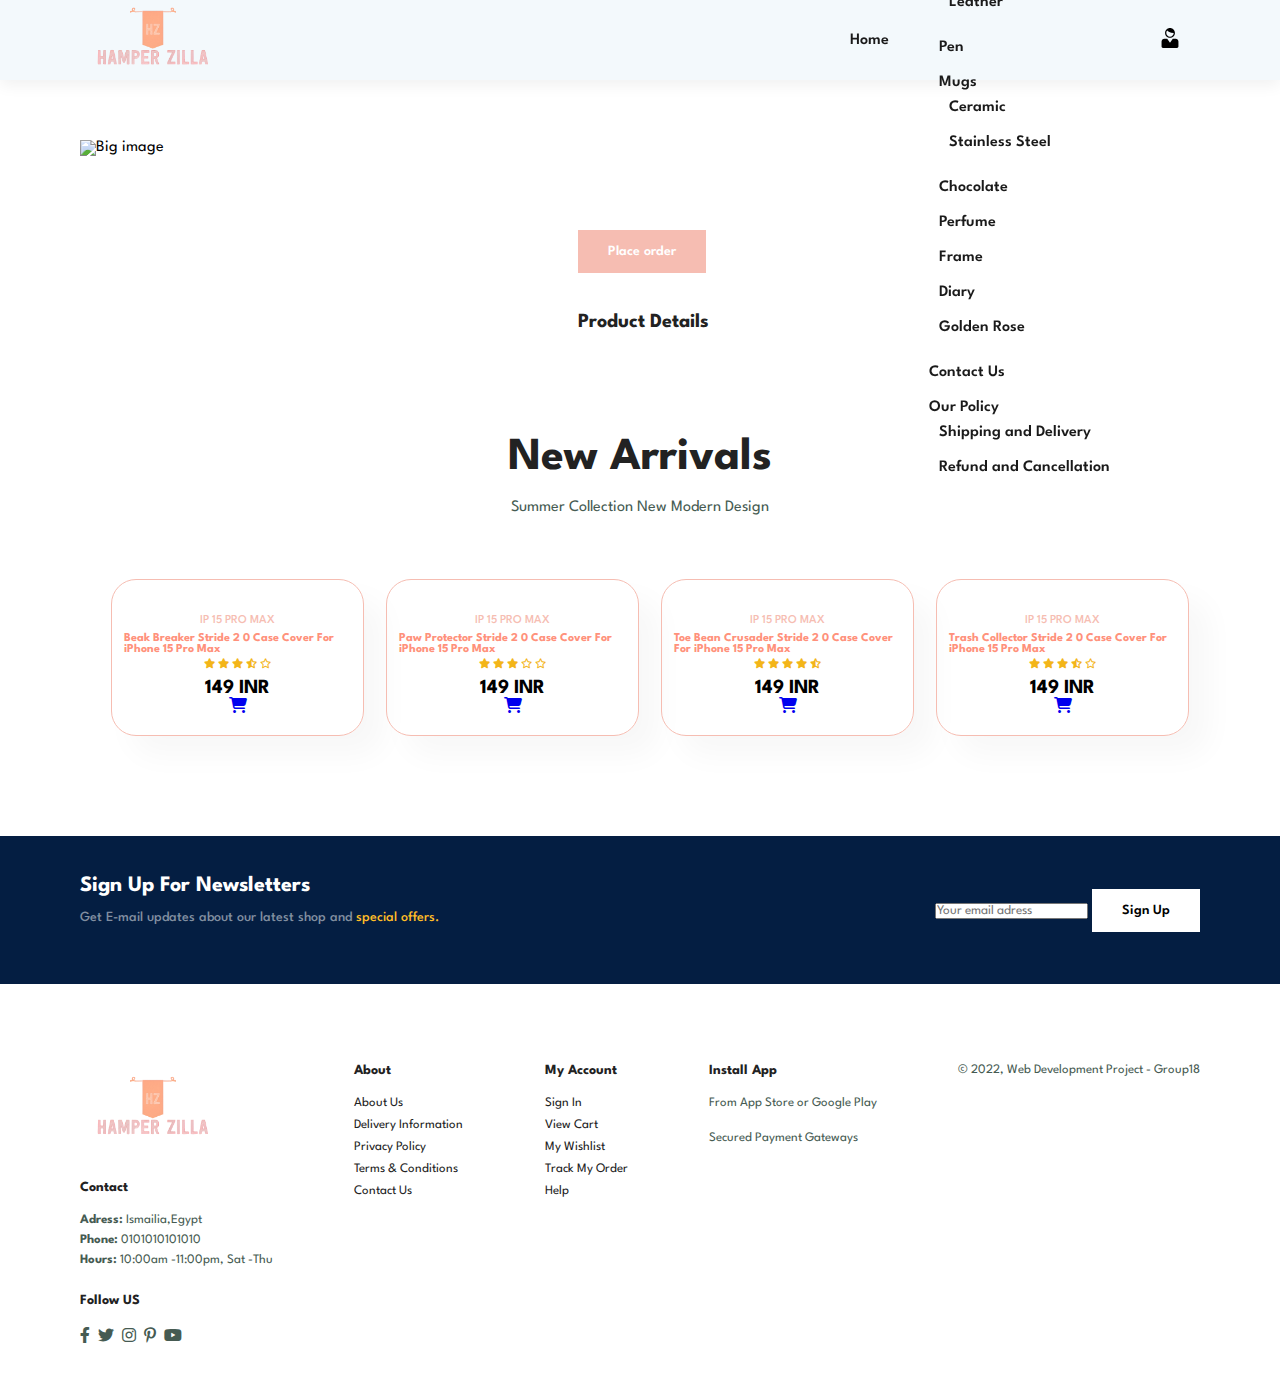
==== commit c04293de: "okk" ====
--- a/sproduct.html
+++ b/sproduct.html
@@ -21,14 +21,68 @@
   <header>
     <a href="index.html" class="logo"><img src="img/logo.png" alt="" class="logo" /></a>
     <nav>
+     
+      
       <ul id="navbar">
         <li><a href="index.html">Home</a></li>
-        <li><a href="shop.html" class="active">Shop</a></li>
-        <li><a href="about.html">About</a></li>
-        <li><a href="contact.html">Contact</a></li>
-        <li id="lg-bag">
-          <a href="cart.html"><i class="fa fa-bag-shopping"></i></a>
-        </li>
+        <ul class="m-menu">
+          <!-- Main Menu Items -->
+          <li class="m-menu__item">
+            <a href="#" class="m-menu__link">All Products</a>
+          </li>
+          <li class="m-menu__item">
+            <a href="#" class="m-menu__link">Combo for Him</a>
+          </li>
+          <li class="m-menu__item">
+            <a href="#" class="m-menu__link">Combo for Her</a>
+          </li>
+          <li class="m-menu__item m-menu__item--has-submenu">
+            <a href="#" class="m-menu__link">Addons</a>
+            <!-- Submenu for Addons -->
+            <ul class="m-sub-menu">
+              <li class="m-sub-menu__item"><a href="#" class="m-menu__link">Addons</a></li>
+              <li class="m-sub-menu__item"><a href="#" class="m-menu__link">Wallets</a></li>
+              <li class="m-sub-menu__item"><a href="#" class="m-menu__link">Bottle</a></li>
+              <li class="m-sub-menu__item"><a href="#" class="m-menu__link">Travel</a></li>
+              <li class="m-sub-menu__item"><a href="#" class="m-menu__link">Sunglasses Cover</a></li>
+              <li class="m-sub-menu__item m-menu__item--has-submenu">
+                <a href="#" class="m-menu__link">Keychain</a>
+                <!-- Submenu for Keychain -->
+                <ul class="m-sub-menu">
+                  <li class="m-sub-menu__item"><a href="#" class="m-menu__link">Metal</a></li>
+                  <li class="m-sub-menu__item"><a href="#" class="m-menu__link">LED</a></li>
+                  <li class="m-sub-menu__item"><a href="#" class="m-menu__link">Leather</a></li>
+                </ul>
+              </li>
+              <li class="m-sub-menu__item"><a href="#" class="m-menu__link">Pen</a></li>
+              <li class="m-sub-menu__item m-menu__item--has-submenu">
+                <a href="#" class="m-menu__link">Mugs</a>
+                <!-- Submenu for Mugs -->
+                <ul class="m-sub-menu">
+                  <li class="m-sub-menu__item"><a href="#" class="m-menu__link">Ceramic</a></li>
+                  <li class="m-sub-menu__item"><a href="#" class="m-menu__link">Stainless Steel</a></li>
+                </ul>
+              </li>
+              <li class="m-sub-menu__item"><a href="#" class="m-menu__link">Chocolate</a></li>
+              <li class="m-sub-menu__item"><a href="#" class="m-menu__link">Perfume</a></li>
+              <li class="m-sub-menu__item"><a href="#" class="m-menu__link">Frame</a></li>
+              <li class="m-sub-menu__item"><a href="#" class="m-menu__link">Diary</a></li>
+              <li class="m-sub-menu__item"><a href="#" class="m-menu__link">Golden Rose</a></li>
+            </ul>
+          </li>
+          <li class="m-menu__item">
+            <a href="#" class="m-menu__link">Contact Us</a>
+          </li>
+          <li class="m-menu__item m-menu__item--has-submenu">
+            <a href="#" class="m-menu__link">Our Policy</a>
+            <!-- Submenu for Our Policy -->
+            <ul class="m-sub-menu">
+              <li class="m-sub-menu__item"><a href="#" class="m-menu__link">Shipping and Delivery</a></li>
+              <li class="m-sub-menu__item"><a href="#" class="m-menu__link">Refund and Cancellation</a></li>
+            </ul>
+          </li>
+        </ul>
+        
         <li><a href="login.html"><svg fill="#000000" version="1.1" id="Capa_1" xmlns="http://www.w3.org/2000/svg" xmlns:xlink="http://www.w3.org/1999/xlink" width="20" height="20" viewBox="0 0 575.616 575.616" xml:space="preserve">
           <g>
               <g>
@@ -56,15 +110,15 @@
   <!--   Prodetails Section    -->
   <!-- ===================== -->
   <section id="prodetails" class="section-p1">
+
+
     <div class="single-pro-image">
-        <img id="product-image" src="" alt="Big image">
-        <div class="small-img-group">
-            <div class="small-img-col">
-              <img id="smallimg-1" src="" alt="Small Image 1">
-              <img id="smallimg-2" src="" alt="Small Image 2">
-            </div>
-        </div>
-    </div>
+    <img id="product-image" src="" alt="Big image">
+    <div class="small-img-group" id="small-images-container">
+        <!-- Small images will be dynamically added here -->
+    </div>
+</div>
+
 
 
     <div class="single-pro-details">
--- a/style.css
+++ b/style.css
@@ -4,6 +4,10 @@
   padding: 0;
   box-sizing: border-box;
   font-family: "League Spartan", sans-serif;
+}
+html{
+  scroll-padding-top: 100px;
+  scroll-behavior: smooth;
 }
 a {
   text-decoration: none;
@@ -102,19 +106,78 @@
   align-items: center;
   justify-content: space-between;
   box-shadow: 0 5px 15px rgba(0, 0, 0, 0.06);
-  /* background-color: #e3e6f3; */
   background-color: rgb(243 249 252);
-
   padding: 10px 80px;
   z-index: 999;
   position: sticky;
   top: 0;
   left: 0;
-}
+  height: 80px;
+}
+/* ======================== */
+/* -------dropdown navbar------- */
+/* ========================= */
+body {
+  font-family: Arial, sans-serif;
+}
+
+.menu {
+  list-style: none;
+  margin: 0;
+  padding: 0;
+  display: flex;
+}
+
+.menu-item {
+  position: relative;
+  padding: 15px;
+}
+
+
+.submenu {
+  list-style: none;
+  margin: 0;
+  padding:  0 10px 10px 0;
+  position: absolute;
+  top: 100%;
+  left: 0;
+  display: none;
+  background-color: #fdf5f3;
+  width: auto; 
+  white-space: nowrap; 
+  height: auto;
+}
+
+.submenu-item {
+  position: relative;
+  padding: 20px;
+  width: fit-content;
+}
+
+.submenu-item a {
+  text-decoration: none;
+  color: #333;
+}
+
+.menu-item:hover > .submenu {
+  display: block;
+}
+.submenu-item{
+  padding: 10px;
+}
+
+.submenu-item a:hover {
+  color: #f6bdb2;
+}
+
+
+/* ======================== */
+/* ------- general navbar ------- */
+/* ========================= */
 #navbar {
   display: flex;
   align-items: center;
-  justify-content: center;
+  justify-content: space-between;
   align-content: center;
 }
 #navbar.active {
@@ -122,8 +185,10 @@
 }
 #navbar li {
   list-style: none;
-  padding: 0 20px;
+  padding: 10px;
   position: relative;
+  width: auto; /* Automatically adjust width based on content */
+  white-space: nowrap; 
 }
 #navbar li a {
   text-decoration: none;
@@ -131,6 +196,7 @@
   font-size: 16px;
   font-weight: 600;
   transition: 0.3s ease;
+  padding: 10px;
 }
 #navbar li a:hover,
 #navbar li a.active {
@@ -153,11 +219,25 @@
 #close {
   display: none;
 }
+
+/* ======================== */
+/* ------- Header icons ------- */
+/* ========================= */
+
+#icons{
+  display: flex;
+  flex-direction: row;
+  justify-content: space-between;
+  align-items: center;
+}
+#icons li{
+  padding: 10px;
+}
+
 /* ========================= */
 /* -----    Hero Section -- */
 /* ========================= */
 #hero {
-  /* background-image: url("../img/hero4.png"); */
   background-image: url("img/home.jpg");
   background-repeat: no-repeat;
   height: 90vh;
@@ -172,6 +252,7 @@
 }
 #hero h4 {
   margin-bottom: 15px;
+  font-size:xx-large;
 }
 #hero h2 {
   color: #b09239;
@@ -183,14 +264,9 @@
   margin-bottom: 48px;
 }
 #hero button {
-  /* background-image: url(../img/button.png); */
-  /* padding: 14px 80px 14px 65px; */
   padding: 14px 60px;
   border: 0;
-  /* background-color:transparent; */
-  background-color: rgb(243 249 252);
   background-color: rgb(237 248 254 / 96%);
-  /* box-shadow: 20px 20px 30px rgb(0 0 0 / 30%); */
   border-radius: 3px;
   color: #f6bdb2;
   background-repeat: no-repeat;
@@ -256,7 +332,6 @@
   width: 100%;
   border-radius: 20px;
 }
-
 #product1 .pro .des {
   text-align: start;
   padding: 10px 0;
@@ -321,21 +396,15 @@
   background-color: #f6bdb2;
   color: #e9ecef;
 }
-/* ==============================*/
-/* -----  Features Section ---- */
-/* =============================*/
+
 #sm-banner {
   display: grid;
   grid-template-columns: repeat(2, 1fr);
   gap: 30px;
   padding-bottom: 0;
   margin-bottom: 20px;
-  /* display: flex;
-  justify-content: space-between;
-  flex-wrap: wrap; */
 }
 #sm-banner .banner-box {
-  /* min-width: 550px; */
   height: 50vh;
   background-image: url();
   background-position: center;
@@ -386,11 +455,9 @@
   grid-template-columns: repeat(3, 1fr);
   column-gap: 20px;
   padding-top: 0;
-  /* margin-top: 0; */
 }
 
 #banner3 .banner-box {
-  /* min-width: 580px; */
   height: 30vh;
   background-image: url();
   background-size: cover;
@@ -482,7 +549,6 @@
   display: flex;
   flex-wrap: wrap;
   justify-content: space-between;
-  /* align-items: center; */
   padding-bottom: 20px !important;
 }
 footer .col {
@@ -582,26 +648,19 @@
 
 .small-img-group {
   display: flex;
-  flex-direction: row;
-  justify-content: space-between;
-}
-
-.small-img-col {
-  flex-basis: 24%;
-  display: flex;
-  flex-direction: row;
-  cursor: pointer;
-}
-
-.small-img-col img {
+  flex-wrap: wrap; /* Allows wrapping for better handling of multiple images */
+  gap: 10px; /* Adds spacing between images */
+}
+
+.small-img-group img {
   width: 100px;
   height: 100px;
   object-fit: cover;
-  margin: 5px;
   border: 1px solid #ccc;
   border-radius: 5px;
   cursor: pointer;
 }
+
 #prodetails .single-pro-details {
   width: 50%;
   padding-top: 30px;
@@ -841,13 +900,13 @@
 /* ===================================================================== */
 /*                                Medium Screens */
 /* =======================================================================*/
-@media (max-width: 890px) {
+@media (max-width: 1040px) {
   .section-p1 {
     padding: 40px;
   }
   #hero {
     padding: 0px 10px 200px;
-    background-image: url("img/home midtomob.jpg");
+    background-image: url("img/home.jpg");
   }
   #navbar {
     display: flex;
@@ -1318,3 +1377,50 @@
   #form-details .people div p {
     line-height: 1.4;
   }
+
+/* =============================================================================================================================*/
+/* =============================================================================================================================*/
+/*  */
+/*                                                Shop Page   
+/*  */
+/* =============================================================================================================================*/
+/* =============================================================================================================================*/
+
+#jump .jump-container {
+  display: flex;
+  align-items: center;
+  justify-content: space-between;
+  padding: 100px 250px;
+  transition: 0.3s ease;
+}
+#jump .jump-icon:hover {
+  box-shadow: 20px 20px 30px #f6bdb2;
+  scale: 1.02;
+}
+#jump .jump-container img {
+ height: 100px;
+ width: 100px;
+}
+#jump .jump-container h4 {
+  padding: 20px 0;
+ }
+#jump .jump-container .jump-icon {
+display: flex;
+flex-direction: column;
+align-items: center;
+justify-content: flex-end;
+height: 175px;
+width: 175px;
+border: 1px solid #fb9885;
+border-radius: 50%;
+}
+#jump .jump-container .jump-icon a{
+  display: flex;
+  flex-direction: column;
+  align-items: center;
+  justify-content: flex-end;
+  height: 175px;
+  width: 175px;
+  border: 1px solid #fb9885;
+  border-radius: 50%;
+}